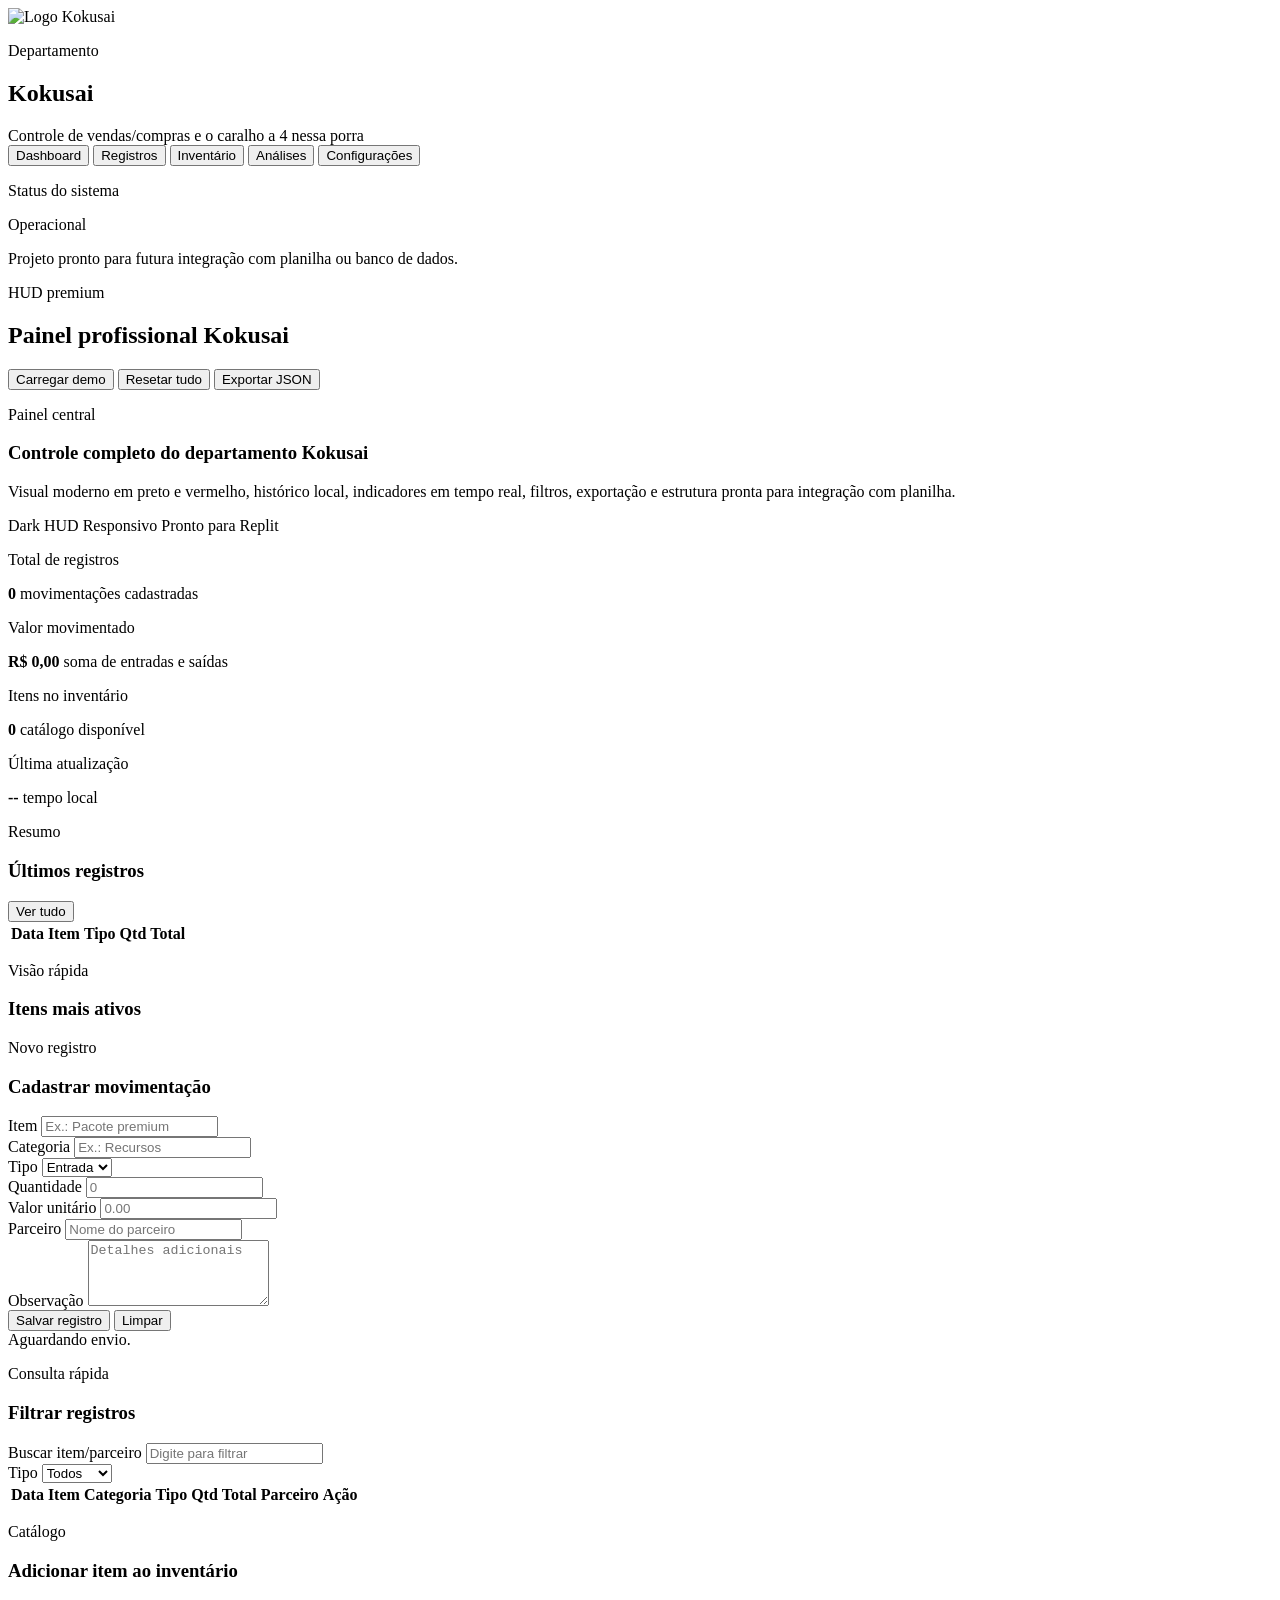
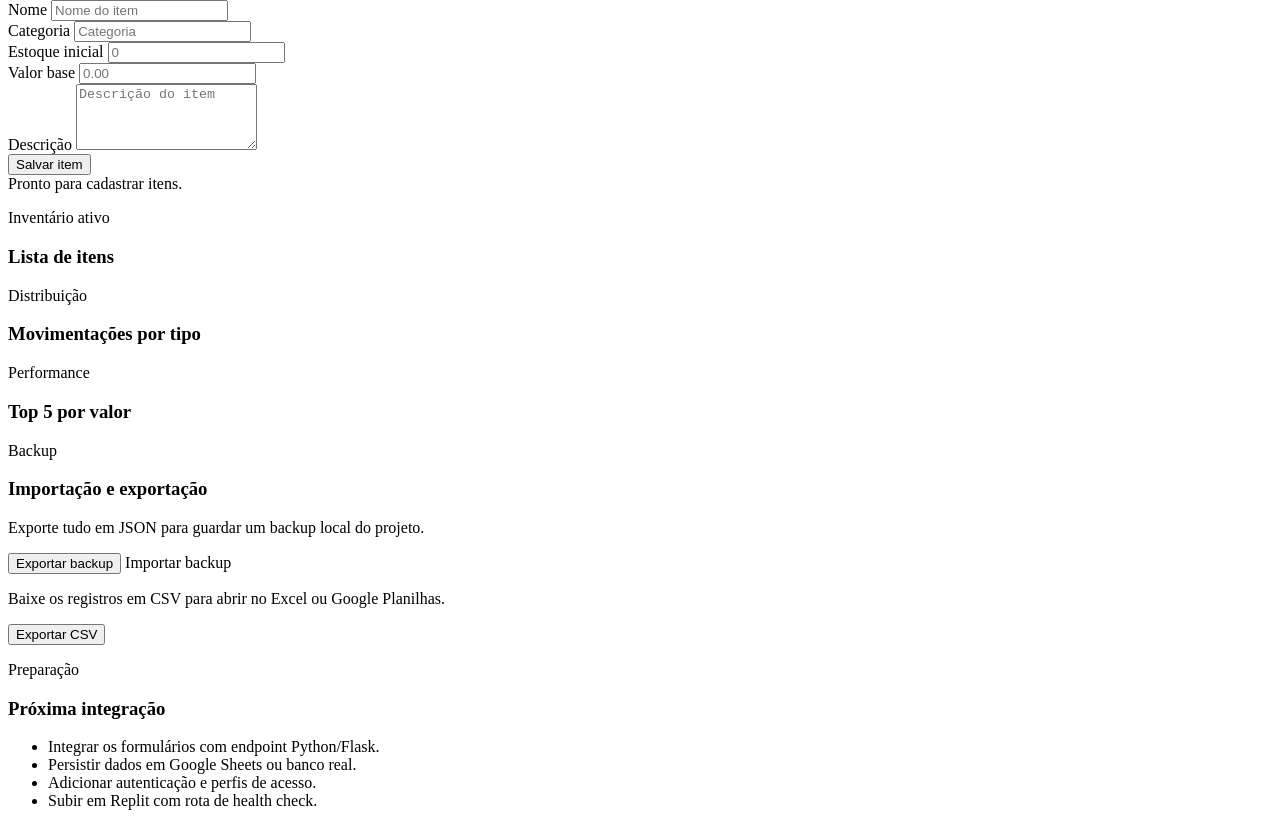
==== index.html @ 812f820f "Commit inicial" ====
<!DOCTYPE html>
<html lang="pt-BR">
<head>
  <meta charset="UTF-8" />
  <meta name="viewport" content="width=device-width, initial-scale=1.0" />
  <title>Kokusai Department | HUD Control Panel</title>
  <meta name="description" content="Painel profissional Kokusai para controle de registros, inventário, movimentações e indicadores." />
  <link rel="icon" type="image/webp" href="assets/images/kokusai-logo.webp" />
  <link rel="preconnect" href="https://fonts.googleapis.com">
  <link rel="preconnect" href="https://fonts.gstatic.com" crossorigin>
  <link href="https://fonts.googleapis.com/css2?family=Inter:wght@400;500;600;700;800&display=swap" rel="stylesheet">
  <link rel="stylesheet" href="assets/css/style.css" />
</head>
<body>
  <div class="app-shell">
    <aside class="sidebar">
      <div class="brand">
        <div class="brand-glow"></div>
        <img src="assets/images/kokusai-logo.webp" alt="Logo Kokusai" class="brand-logo" />
        <div>
          <p class="brand-kicker">Departamento</p>
          <h1>Kokusai</h1>
          <span>Controle de vendas/compras e o caralho a 4 nessa porra</span>
        </div>
      </div>

      <nav class="nav">
        <button class="nav-link active" data-target="dashboard">Dashboard</button>
        <button class="nav-link" data-target="transactions">Registros</button>
        <button class="nav-link" data-target="inventory">Inventário</button>
        <button class="nav-link" data-target="analytics">Análises</button>
        <button class="nav-link" data-target="settings">Configurações</button>
      </nav>

      <div class="sidebar-panel">
        <p class="sidebar-label">Status do sistema</p>
        <div class="status-line">
          <span class="status-dot"></span>
          <span>Operacional</span>
        </div>
        <p class="sidebar-help">Projeto pronto para futura integração com planilha ou banco de dados.</p>
      </div>
    </aside>

    <main class="main-content">
      <header class="topbar">
        <div>
          <p class="eyebrow">HUD premium</p>
          <h2>Painel profissional Kokusai</h2>
        </div>
        <div class="topbar-actions">
          <button class="ghost-btn" id="seedDemoBtn">Carregar demo</button>
          <button class="ghost-btn" id="resetAllBtn">Resetar tudo</button>
          <button class="primary-btn" id="exportBtn">Exportar JSON</button>
        </div>
      </header>

      <section class="view active" id="dashboard">
        <div class="hero-card">
          <div>
            <p class="hero-tag">Painel central</p>
            <h3>Controle completo do departamento Kokusai</h3>
            <p class="hero-copy">
              Visual moderno em preto e vermelho, histórico local, indicadores em tempo real,
              filtros, exportação e estrutura pronta para integração com planilha.
            </p>
          </div>
          <div class="hero-badges">
            <span>Dark HUD</span>
            <span>Responsivo</span>
            <span>Pronto para Replit</span>
          </div>
        </div>

        <div class="stats-grid">
          <article class="stat-card">
            <p>Total de registros</p>
            <strong id="statTransactions">0</strong>
            <span>movimentações cadastradas</span>
          </article>
          <article class="stat-card">
            <p>Valor movimentado</p>
            <strong id="statValue">R$ 0,00</strong>
            <span>soma de entradas e saídas</span>
          </article>
          <article class="stat-card">
            <p>Itens no inventário</p>
            <strong id="statInventory">0</strong>
            <span>catálogo disponível</span>
          </article>
          <article class="stat-card">
            <p>Última atualização</p>
            <strong id="statUpdated">--</strong>
            <span>tempo local</span>
          </article>
        </div>

        <div class="dashboard-grid">
          <section class="panel-card">
            <div class="panel-head">
              <div>
                <p class="panel-kicker">Resumo</p>
                <h3>Últimos registros</h3>
              </div>
              <button class="mini-btn" data-target="transactions">Ver tudo</button>
            </div>
            <div class="table-wrap">
              <table>
                <thead>
                  <tr>
                    <th>Data</th>
                    <th>Item</th>
                    <th>Tipo</th>
                    <th>Qtd</th>
                    <th>Total</th>
                  </tr>
                </thead>
                <tbody id="latestTransactions"></tbody>
              </table>
            </div>
          </section>

          <section class="panel-card">
            <div class="panel-head">
              <div>
                <p class="panel-kicker">Visão rápida</p>
                <h3>Itens mais ativos</h3>
              </div>
            </div>
            <div id="topItemsList" class="ranking-list"></div>
          </section>
        </div>
      </section>

      <section class="view" id="transactions">
        <div class="section-grid">
          <section class="panel-card">
            <div class="panel-head">
              <div>
                <p class="panel-kicker">Novo registro</p>
                <h3>Cadastrar movimentação</h3>
              </div>
            </div>

            <form id="transactionForm" class="form-grid">
              <div class="field">
                <label for="item">Item</label>
                <input id="item" name="item" type="text" placeholder="Ex.: Pacote premium" required />
              </div>
              <div class="field">
                <label for="category">Categoria</label>
                <input id="category" name="category" type="text" placeholder="Ex.: Recursos" required />
              </div>
              <div class="field">
                <label for="type">Tipo</label>
                <select id="type" name="type" required>
                  <option value="entrada">Entrada</option>
                  <option value="saida">Saída</option>
                  <option value="compra">Compra</option>
                  <option value="venda">Venda</option>
                </select>
              </div>
              <div class="field">
                <label for="quantity">Quantidade</label>
                <input id="quantity" name="quantity" type="number" min="1" placeholder="0" required />
              </div>
              <div class="field">
                <label for="unitPrice">Valor unitário</label>
                <input id="unitPrice" name="unitPrice" type="number" min="0" step="0.01" placeholder="0.00" required />
              </div>
              <div class="field">
                <label for="partner">Parceiro</label>
                <input id="partner" name="partner" type="text" placeholder="Nome do parceiro" required />
              </div>
              <div class="field field-full">
                <label for="notes">Observação</label>
                <textarea id="notes" name="notes" rows="4" placeholder="Detalhes adicionais"></textarea>
              </div>

              <div class="form-actions">
                <button type="submit" class="primary-btn">Salvar registro</button>
                <button type="button" class="ghost-btn" id="clearFormBtn">Limpar</button>
              </div>
            </form>
            <div class="feedback" id="formFeedback">Aguardando envio.</div>
          </section>

          <section class="panel-card">
            <div class="panel-head">
              <div>
                <p class="panel-kicker">Consulta rápida</p>
                <h3>Filtrar registros</h3>
              </div>
            </div>

            <div class="filter-grid">
              <div class="field">
                <label for="searchInput">Buscar item/parceiro</label>
                <input id="searchInput" type="text" placeholder="Digite para filtrar" />
              </div>
              <div class="field">
                <label for="filterType">Tipo</label>
                <select id="filterType">
                  <option value="all">Todos</option>
                  <option value="entrada">Entrada</option>
                  <option value="saida">Saída</option>
                  <option value="compra">Compra</option>
                  <option value="venda">Venda</option>
                </select>
              </div>
            </div>

            <div class="table-wrap mt-12">
              <table>
                <thead>
                  <tr>
                    <th>Data</th>
                    <th>Item</th>
                    <th>Categoria</th>
                    <th>Tipo</th>
                    <th>Qtd</th>
                    <th>Total</th>
                    <th>Parceiro</th>
                    <th>Ação</th>
                  </tr>
                </thead>
                <tbody id="transactionsTable"></tbody>
              </table>
            </div>
          </section>
        </div>
      </section>

      <section class="view" id="inventory">
        <div class="section-grid inventory-layout">
          <section class="panel-card">
            <div class="panel-head">
              <div>
                <p class="panel-kicker">Catálogo</p>
                <h3>Adicionar item ao inventário</h3>
              </div>
            </div>

            <form id="inventoryForm" class="form-grid">
              <div class="field">
                <label for="invName">Nome</label>
                <input id="invName" name="invName" type="text" placeholder="Nome do item" required />
              </div>
              <div class="field">
                <label for="invCategory">Categoria</label>
                <input id="invCategory" name="invCategory" type="text" placeholder="Categoria" required />
              </div>
              <div class="field">
                <label for="invStock">Estoque inicial</label>
                <input id="invStock" name="invStock" type="number" min="0" placeholder="0" required />
              </div>
              <div class="field">
                <label for="invPrice">Valor base</label>
                <input id="invPrice" name="invPrice" type="number" min="0" step="0.01" placeholder="0.00" required />
              </div>
              <div class="field field-full">
                <label for="invDesc">Descrição</label>
                <textarea id="invDesc" name="invDesc" rows="4" placeholder="Descrição do item"></textarea>
              </div>
              <div class="form-actions">
                <button type="submit" class="primary-btn">Salvar item</button>
              </div>
            </form>
            <div class="feedback" id="inventoryFeedback">Pronto para cadastrar itens.</div>
          </section>

          <section class="panel-card">
            <div class="panel-head">
              <div>
                <p class="panel-kicker">Inventário ativo</p>
                <h3>Lista de itens</h3>
              </div>
            </div>
            <div class="inventory-grid" id="inventoryGrid"></div>
          </section>
        </div>
      </section>

      <section class="view" id="analytics">
        <div class="section-grid analytics-layout">
          <section class="panel-card">
            <div class="panel-head">
              <div>
                <p class="panel-kicker">Distribuição</p>
                <h3>Movimentações por tipo</h3>
              </div>
            </div>
            <div id="typeBars" class="bar-chart"></div>
          </section>

          <section class="panel-card">
            <div class="panel-head">
              <div>
                <p class="panel-kicker">Performance</p>
                <h3>Top 5 por valor</h3>
              </div>
            </div>
            <div id="valueBars" class="bar-chart"></div>
          </section>
        </div>
      </section>

      <section class="view" id="settings">
        <div class="section-grid">
          <section class="panel-card">
            <div class="panel-head">
              <div>
                <p class="panel-kicker">Backup</p>
                <h3>Importação e exportação</h3>
              </div>
            </div>

            <div class="settings-box">
              <p>Exporte tudo em JSON para guardar um backup local do projeto.</p>
              <div class="settings-actions">
                <button class="primary-btn" id="settingsExportBtn">Exportar backup</button>
                <label class="upload-btn">
                  Importar backup
                  <input type="file" id="importInput" accept="application/json" hidden />
                </label>
              </div>
            </div>

            <div class="settings-box">
              <p>Baixe os registros em CSV para abrir no Excel ou Google Planilhas.</p>
              <div class="settings-actions">
                <button class="ghost-btn" id="csvBtn">Exportar CSV</button>
              </div>
            </div>
          </section>

          <section class="panel-card">
            <div class="panel-head">
              <div>
                <p class="panel-kicker">Preparação</p>
                <h3>Próxima integração</h3>
              </div>
            </div>
            <ul class="next-steps">
              <li>Integrar os formulários com endpoint Python/Flask.</li>
              <li>Persistir dados em Google Sheets ou banco real.</li>
              <li>Adicionar autenticação e perfis de acesso.</li>
              <li>Subir em Replit com rota de health check.</li>
            </ul>
          </section>
        </div>
      </section>
    </main>
  </div>

  <script src="assets/js/app.js"></script>
</body>
</html>
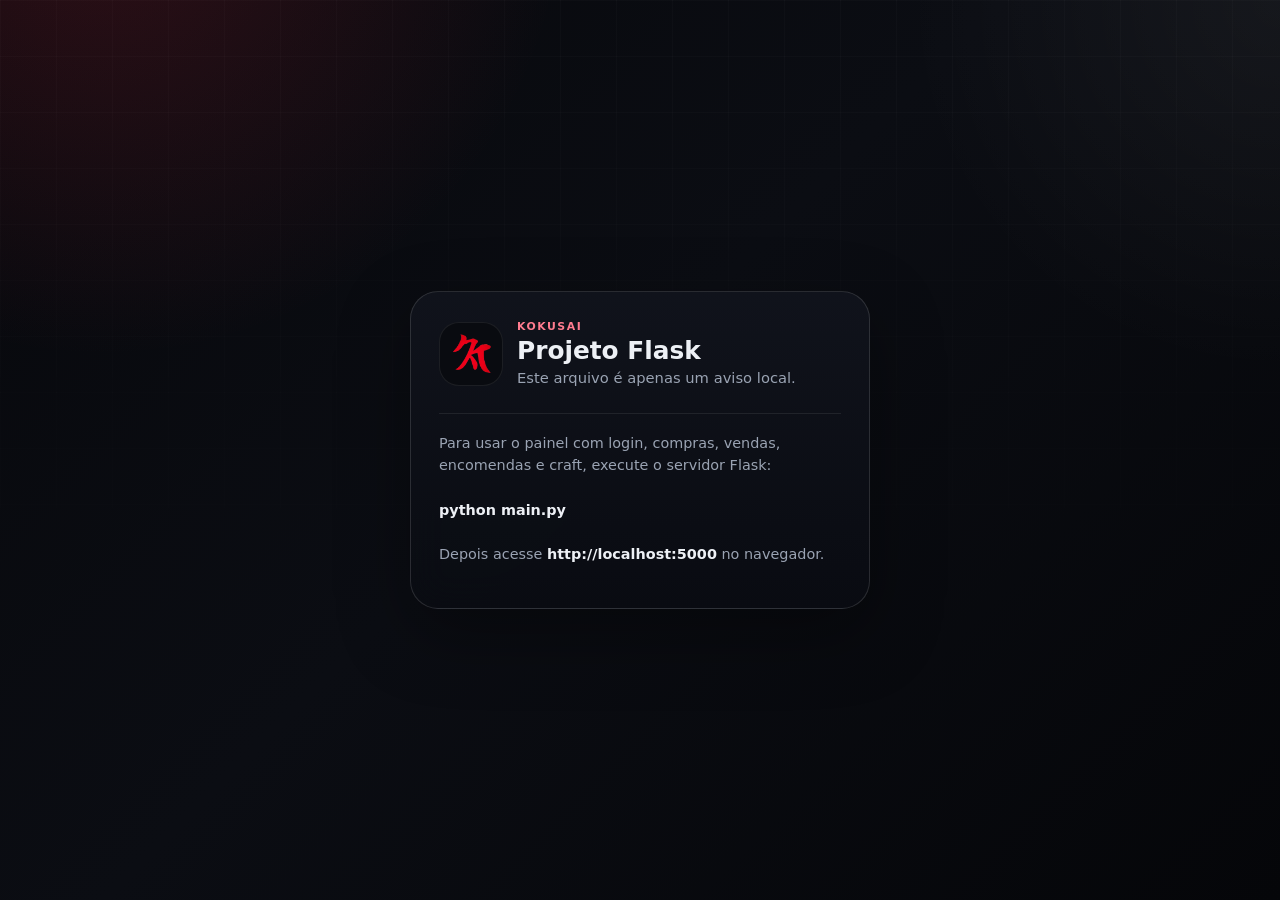
==== commit fe54900b: "Atualização do painel" ====
--- a/index.html
+++ b/index.html
@@ -3,356 +3,30 @@
 <head>
   <meta charset="UTF-8" />
   <meta name="viewport" content="width=device-width, initial-scale=1.0" />
-  <title>Kokusai Department | HUD Control Panel</title>
-  <meta name="description" content="Painel profissional Kokusai para controle de registros, inventário, movimentações e indicadores." />
-  <link rel="icon" type="image/webp" href="assets/images/kokusai-logo.webp" />
-  <link rel="preconnect" href="https://fonts.googleapis.com">
-  <link rel="preconnect" href="https://fonts.gstatic.com" crossorigin>
-  <link href="https://fonts.googleapis.com/css2?family=Inter:wght@400;500;600;700;800&display=swap" rel="stylesheet">
-  <link rel="stylesheet" href="assets/css/style.css" />
+  <title>Kokusai Ops</title>
+  <link rel="stylesheet" href="static/css/style.css" />
 </head>
 <body>
-  <div class="app-shell">
-    <aside class="sidebar">
-      <div class="brand">
-        <div class="brand-glow"></div>
-        <img src="assets/images/kokusai-logo.webp" alt="Logo Kokusai" class="brand-logo" />
-        <div>
-          <p class="brand-kicker">Departamento</p>
-          <h1>Kokusai</h1>
-          <span>Controle de vendas/compras e o caralho a 4 nessa porra</span>
-        </div>
-      </div>
-
-      <nav class="nav">
-        <button class="nav-link active" data-target="dashboard">Dashboard</button>
-        <button class="nav-link" data-target="transactions">Registros</button>
-        <button class="nav-link" data-target="inventory">Inventário</button>
-        <button class="nav-link" data-target="analytics">Análises</button>
-        <button class="nav-link" data-target="settings">Configurações</button>
-      </nav>
-
-      <div class="sidebar-panel">
-        <p class="sidebar-label">Status do sistema</p>
-        <div class="status-line">
-          <span class="status-dot"></span>
-          <span>Operacional</span>
-        </div>
-        <p class="sidebar-help">Projeto pronto para futura integração com planilha ou banco de dados.</p>
-      </div>
-    </aside>
-
-    <main class="main-content">
-      <header class="topbar">
-        <div>
-          <p class="eyebrow">HUD premium</p>
-          <h2>Painel profissional Kokusai</h2>
-        </div>
-        <div class="topbar-actions">
-          <button class="ghost-btn" id="seedDemoBtn">Carregar demo</button>
-          <button class="ghost-btn" id="resetAllBtn">Resetar tudo</button>
-          <button class="primary-btn" id="exportBtn">Exportar JSON</button>
-        </div>
-      </header>
-
-      <section class="view active" id="dashboard">
-        <div class="hero-card">
+  <main class="login-page">
+    <section class="login-shell">
+      <div class="login-card">
+        <div class="login-brand">
+          <img src="static/images/kokusai-logo.webp" alt="Logo Kokusai" class="login-logo" />
           <div>
-            <p class="hero-tag">Painel central</p>
-            <h3>Controle completo do departamento Kokusai</h3>
-            <p class="hero-copy">
-              Visual moderno em preto e vermelho, histórico local, indicadores em tempo real,
-              filtros, exportação e estrutura pronta para integração com planilha.
-            </p>
-          </div>
-          <div class="hero-badges">
-            <span>Dark HUD</span>
-            <span>Responsivo</span>
-            <span>Pronto para Replit</span>
+            <p class="brand-kicker">Kokusai</p>
+            <h1>Projeto Flask</h1>
+            <span>Este arquivo é apenas um aviso local.</span>
           </div>
         </div>
-
-        <div class="stats-grid">
-          <article class="stat-card">
-            <p>Total de registros</p>
-            <strong id="statTransactions">0</strong>
-            <span>movimentações cadastradas</span>
-          </article>
-          <article class="stat-card">
-            <p>Valor movimentado</p>
-            <strong id="statValue">R$ 0,00</strong>
-            <span>soma de entradas e saídas</span>
-          </article>
-          <article class="stat-card">
-            <p>Itens no inventário</p>
-            <strong id="statInventory">0</strong>
-            <span>catálogo disponível</span>
-          </article>
-          <article class="stat-card">
-            <p>Última atualização</p>
-            <strong id="statUpdated">--</strong>
-            <span>tempo local</span>
-          </article>
-        </div>
-
-        <div class="dashboard-grid">
-          <section class="panel-card">
-            <div class="panel-head">
-              <div>
-                <p class="panel-kicker">Resumo</p>
-                <h3>Últimos registros</h3>
-              </div>
-              <button class="mini-btn" data-target="transactions">Ver tudo</button>
-            </div>
-            <div class="table-wrap">
-              <table>
-                <thead>
-                  <tr>
-                    <th>Data</th>
-                    <th>Item</th>
-                    <th>Tipo</th>
-                    <th>Qtd</th>
-                    <th>Total</th>
-                  </tr>
-                </thead>
-                <tbody id="latestTransactions"></tbody>
-              </table>
-            </div>
-          </section>
-
-          <section class="panel-card">
-            <div class="panel-head">
-              <div>
-                <p class="panel-kicker">Visão rápida</p>
-                <h3>Itens mais ativos</h3>
-              </div>
-            </div>
-            <div id="topItemsList" class="ranking-list"></div>
-          </section>
-        </div>
-      </section>
-
-      <section class="view" id="transactions">
-        <div class="section-grid">
-          <section class="panel-card">
-            <div class="panel-head">
-              <div>
-                <p class="panel-kicker">Novo registro</p>
-                <h3>Cadastrar movimentação</h3>
-              </div>
-            </div>
-
-            <form id="transactionForm" class="form-grid">
-              <div class="field">
-                <label for="item">Item</label>
-                <input id="item" name="item" type="text" placeholder="Ex.: Pacote premium" required />
-              </div>
-              <div class="field">
-                <label for="category">Categoria</label>
-                <input id="category" name="category" type="text" placeholder="Ex.: Recursos" required />
-              </div>
-              <div class="field">
-                <label for="type">Tipo</label>
-                <select id="type" name="type" required>
-                  <option value="entrada">Entrada</option>
-                  <option value="saida">Saída</option>
-                  <option value="compra">Compra</option>
-                  <option value="venda">Venda</option>
-                </select>
-              </div>
-              <div class="field">
-                <label for="quantity">Quantidade</label>
-                <input id="quantity" name="quantity" type="number" min="1" placeholder="0" required />
-              </div>
-              <div class="field">
-                <label for="unitPrice">Valor unitário</label>
-                <input id="unitPrice" name="unitPrice" type="number" min="0" step="0.01" placeholder="0.00" required />
-              </div>
-              <div class="field">
-                <label for="partner">Parceiro</label>
-                <input id="partner" name="partner" type="text" placeholder="Nome do parceiro" required />
-              </div>
-              <div class="field field-full">
-                <label for="notes">Observação</label>
-                <textarea id="notes" name="notes" rows="4" placeholder="Detalhes adicionais"></textarea>
-              </div>
-
-              <div class="form-actions">
-                <button type="submit" class="primary-btn">Salvar registro</button>
-                <button type="button" class="ghost-btn" id="clearFormBtn">Limpar</button>
-              </div>
-            </form>
-            <div class="feedback" id="formFeedback">Aguardando envio.</div>
-          </section>
-
-          <section class="panel-card">
-            <div class="panel-head">
-              <div>
-                <p class="panel-kicker">Consulta rápida</p>
-                <h3>Filtrar registros</h3>
-              </div>
-            </div>
-
-            <div class="filter-grid">
-              <div class="field">
-                <label for="searchInput">Buscar item/parceiro</label>
-                <input id="searchInput" type="text" placeholder="Digite para filtrar" />
-              </div>
-              <div class="field">
-                <label for="filterType">Tipo</label>
-                <select id="filterType">
-                  <option value="all">Todos</option>
-                  <option value="entrada">Entrada</option>
-                  <option value="saida">Saída</option>
-                  <option value="compra">Compra</option>
-                  <option value="venda">Venda</option>
-                </select>
-              </div>
-            </div>
-
-            <div class="table-wrap mt-12">
-              <table>
-                <thead>
-                  <tr>
-                    <th>Data</th>
-                    <th>Item</th>
-                    <th>Categoria</th>
-                    <th>Tipo</th>
-                    <th>Qtd</th>
-                    <th>Total</th>
-                    <th>Parceiro</th>
-                    <th>Ação</th>
-                  </tr>
-                </thead>
-                <tbody id="transactionsTable"></tbody>
-              </table>
-            </div>
-          </section>
-        </div>
-      </section>
-
-      <section class="view" id="inventory">
-        <div class="section-grid inventory-layout">
-          <section class="panel-card">
-            <div class="panel-head">
-              <div>
-                <p class="panel-kicker">Catálogo</p>
-                <h3>Adicionar item ao inventário</h3>
-              </div>
-            </div>
-
-            <form id="inventoryForm" class="form-grid">
-              <div class="field">
-                <label for="invName">Nome</label>
-                <input id="invName" name="invName" type="text" placeholder="Nome do item" required />
-              </div>
-              <div class="field">
-                <label for="invCategory">Categoria</label>
-                <input id="invCategory" name="invCategory" type="text" placeholder="Categoria" required />
-              </div>
-              <div class="field">
-                <label for="invStock">Estoque inicial</label>
-                <input id="invStock" name="invStock" type="number" min="0" placeholder="0" required />
-              </div>
-              <div class="field">
-                <label for="invPrice">Valor base</label>
-                <input id="invPrice" name="invPrice" type="number" min="0" step="0.01" placeholder="0.00" required />
-              </div>
-              <div class="field field-full">
-                <label for="invDesc">Descrição</label>
-                <textarea id="invDesc" name="invDesc" rows="4" placeholder="Descrição do item"></textarea>
-              </div>
-              <div class="form-actions">
-                <button type="submit" class="primary-btn">Salvar item</button>
-              </div>
-            </form>
-            <div class="feedback" id="inventoryFeedback">Pronto para cadastrar itens.</div>
-          </section>
-
-          <section class="panel-card">
-            <div class="panel-head">
-              <div>
-                <p class="panel-kicker">Inventário ativo</p>
-                <h3>Lista de itens</h3>
-              </div>
-            </div>
-            <div class="inventory-grid" id="inventoryGrid"></div>
-          </section>
-        </div>
-      </section>
-
-      <section class="view" id="analytics">
-        <div class="section-grid analytics-layout">
-          <section class="panel-card">
-            <div class="panel-head">
-              <div>
-                <p class="panel-kicker">Distribuição</p>
-                <h3>Movimentações por tipo</h3>
-              </div>
-            </div>
-            <div id="typeBars" class="bar-chart"></div>
-          </section>
-
-          <section class="panel-card">
-            <div class="panel-head">
-              <div>
-                <p class="panel-kicker">Performance</p>
-                <h3>Top 5 por valor</h3>
-              </div>
-            </div>
-            <div id="valueBars" class="bar-chart"></div>
-          </section>
-        </div>
-      </section>
-
-      <section class="view" id="settings">
-        <div class="section-grid">
-          <section class="panel-card">
-            <div class="panel-head">
-              <div>
-                <p class="panel-kicker">Backup</p>
-                <h3>Importação e exportação</h3>
-              </div>
-            </div>
-
-            <div class="settings-box">
-              <p>Exporte tudo em JSON para guardar um backup local do projeto.</p>
-              <div class="settings-actions">
-                <button class="primary-btn" id="settingsExportBtn">Exportar backup</button>
-                <label class="upload-btn">
-                  Importar backup
-                  <input type="file" id="importInput" accept="application/json" hidden />
-                </label>
-              </div>
-            </div>
-
-            <div class="settings-box">
-              <p>Baixe os registros em CSV para abrir no Excel ou Google Planilhas.</p>
-              <div class="settings-actions">
-                <button class="ghost-btn" id="csvBtn">Exportar CSV</button>
-              </div>
-            </div>
-          </section>
-
-          <section class="panel-card">
-            <div class="panel-head">
-              <div>
-                <p class="panel-kicker">Preparação</p>
-                <h3>Próxima integração</h3>
-              </div>
-            </div>
-            <ul class="next-steps">
-              <li>Integrar os formulários com endpoint Python/Flask.</li>
-              <li>Persistir dados em Google Sheets ou banco real.</li>
-              <li>Adicionar autenticação e perfis de acesso.</li>
-              <li>Subir em Replit com rota de health check.</li>
-            </ul>
-          </section>
-        </div>
-      </section>
-    </main>
-  </div>
-
-  <script src="assets/js/app.js"></script>
+        <p class="login-hint">
+          Para usar o painel com login, compras, vendas, encomendas e craft, execute o servidor Flask:
+          <br><br>
+          <span>python main.py</span>
+          <br><br>
+          Depois acesse <span>http://localhost:5000</span> no navegador.
+        </p>
+      </div>
+    </section>
+  </main>
 </body>
 </html>
--- a/static/css/style.css
+++ b/static/css/style.css
@@ -0,0 +1,676 @@
+:root{
+  color-scheme:dark;
+  --bg:#08090d;
+  --bg-soft:#0d0f15;
+  --surface:#11141c;
+  --surface-strong:#171b24;
+  --surface-muted:#0d1017;
+  --line:rgba(255,255,255,.08);
+  --line-strong:rgba(255,255,255,.13);
+  --text:#edf0f5;
+  --muted:#9aa3b3;
+  --muted-strong:#c3cad5;
+  --accent:#e53148;
+  --accent-soft:rgba(229,49,72,.12);
+  --accent-line:rgba(229,49,72,.34);
+  --success:#31d083;
+  --warning:#f0b84b;
+  --danger:#ff6b6b;
+  --shadow:0 24px 70px rgba(0,0,0,.34);
+  --radius:22px;
+}
+*{box-sizing:border-box}
+html,body{min-height:100%}
+body{
+  margin:0;
+  background:
+    radial-gradient(circle at 8% -12%, rgba(229,49,72,.18), transparent 30%),
+    radial-gradient(circle at 100% 0%, rgba(255,255,255,.05), transparent 24%),
+    linear-gradient(135deg,#07080c 0%,#0b0d13 46%,#050609 100%);
+  color:var(--text);
+  font-family:'Inter',system-ui,-apple-system,BlinkMacSystemFont,'Segoe UI',sans-serif;
+  font-size:15px;
+}
+body::before{
+  content:"";
+  position:fixed;
+  inset:0;
+  pointer-events:none;
+  background-image:linear-gradient(rgba(255,255,255,.025) 1px, transparent 1px),linear-gradient(90deg, rgba(255,255,255,.025) 1px, transparent 1px);
+  background-size:56px 56px;
+  mask-image:linear-gradient(to bottom, rgba(0,0,0,.9), transparent 78%);
+}
+button,input,textarea,select{font:inherit}
+button{cursor:pointer}
+img{max-width:100%;display:block}
+.app-shell{
+  position:relative;
+  display:grid;
+  grid-template-columns:292px minmax(0,1fr);
+  min-height:100vh;
+}
+.sidebar{
+  position:sticky;
+  top:0;
+  height:100vh;
+  display:flex;
+  flex-direction:column;
+  gap:22px;
+  padding:24px 18px;
+  border-right:1px solid var(--line);
+  background:rgba(10,12,18,.78);
+  backdrop-filter:blur(18px);
+}
+.brand{
+  display:flex;
+  gap:14px;
+  align-items:center;
+  padding:14px;
+  border:1px solid var(--line);
+  background:linear-gradient(180deg,rgba(255,255,255,.055),rgba(255,255,255,.025));
+  border-radius:20px;
+  box-shadow:var(--shadow);
+}
+.brand-logo{
+  width:58px;
+  height:58px;
+  object-fit:contain;
+  border-radius:18px;
+  padding:7px;
+  background:#090b10;
+  border:1px solid var(--line);
+}
+.brand-kicker,.eyebrow,.panel-kicker,.sidebar-label,.hero-tag{
+  margin:0;
+  letter-spacing:.14em;
+  text-transform:uppercase;
+  font-size:.68rem;
+  font-weight:800;
+  color:#ff7c8f;
+}
+.brand h1{
+  margin:3px 0 2px;
+  font-size:1.12rem;
+  line-height:1.1;
+}
+.brand span,.sidebar-help,.topbar-subtitle,.hero-copy,.section-intro p,.stat-card span,.stat-card p{color:var(--muted)}
+.brand span{font-size:.82rem}
+.nav{display:grid;gap:8px}
+.nav-link{
+  width:100%;
+  display:flex;
+  align-items:center;
+  justify-content:space-between;
+  padding:13px 14px;
+  border-radius:14px;
+  border:1px solid transparent;
+  background:transparent;
+  color:var(--muted-strong);
+  text-align:left;
+  transition:background .18s ease,border-color .18s ease,color .18s ease,transform .18s ease;
+}
+.nav-link::after{
+  content:"";
+  width:7px;
+  height:7px;
+  border-radius:999px;
+  background:transparent;
+  transition:background .18s ease,box-shadow .18s ease;
+}
+.nav-link:hover{background:rgba(255,255,255,.045);color:var(--text)}
+.nav-link.active{
+  color:var(--text);
+  background:linear-gradient(135deg,rgba(229,49,72,.18),rgba(255,255,255,.035));
+  border-color:var(--accent-line);
+}
+.nav-link.active::after{background:var(--accent);box-shadow:0 0 18px rgba(229,49,72,.65)}
+.sidebar-panel{
+  margin-top:auto;
+  padding:16px;
+  border-radius:18px;
+  border:1px solid var(--line);
+  background:linear-gradient(180deg,rgba(255,255,255,.045),rgba(255,255,255,.018));
+}
+.status-line{display:flex;gap:10px;align-items:center;margin:9px 0 10px;font-weight:700}
+.status-dot{width:10px;height:10px;border-radius:999px;background:var(--success);box-shadow:0 0 18px rgba(49,208,131,.65)}
+.sidebar-help{margin:0;line-height:1.55;font-size:.88rem}
+.main-content{
+  width:min(1480px,100%);
+  padding:30px;
+  display:flex;
+  flex-direction:column;
+  gap:22px;
+}
+.topbar{
+  display:flex;
+  justify-content:space-between;
+  align-items:flex-start;
+  gap:20px;
+  padding:4px 2px 8px;
+}
+.topbar h2{margin:6px 0 7px;font-size:2rem;letter-spacing:-.04em;line-height:1.1}
+.topbar-subtitle{display:block;line-height:1.55;max-width:720px}
+.topbar-actions{display:flex;align-items:center;gap:12px;flex-wrap:wrap;justify-content:flex-end}
+.sync-label{color:var(--muted);font-size:.84rem;white-space:nowrap}
+.primary-btn,.ghost-btn,.secondary-btn{
+  min-height:44px;
+  border-radius:13px;
+  padding:0 16px;
+  border:1px solid transparent;
+  font-weight:800;
+  transition:transform .18s ease,filter .18s ease,border-color .18s ease,background .18s ease;
+}
+.primary-btn{background:linear-gradient(135deg,#f0445b 0%,#b9132a 100%);color:white;box-shadow:0 16px 34px rgba(229,49,72,.24)}
+.primary-btn:hover,.ghost-btn:hover,.secondary-btn:hover{transform:translateY(-1px)}
+.primary-btn:hover{filter:brightness(1.05)}
+.ghost-btn{background:rgba(255,255,255,.045);color:var(--text);border-color:var(--line)}
+.ghost-btn:hover{border-color:var(--line-strong);background:rgba(255,255,255,.07)}
+.secondary-btn{width:100%;background:rgba(49,208,131,.10);color:#c8ffe0;border-color:rgba(49,208,131,.22)}
+.secondary-btn:hover{border-color:rgba(49,208,131,.36);background:rgba(49,208,131,.16)}
+.secondary-btn:disabled{opacity:.58;cursor:not-allowed}
+.view{display:none;gap:22px;flex-direction:column}
+.view.active{display:flex}
+.hero-card,.panel-card,.stat-card,.section-intro{
+  border:1px solid var(--line);
+  background:linear-gradient(180deg,rgba(255,255,255,.055),rgba(255,255,255,.022));
+  border-radius:var(--radius);
+  box-shadow:var(--shadow);
+}
+.hero-card{
+  position:relative;
+  overflow:hidden;
+  display:grid;
+  grid-template-columns:minmax(0,1fr) 330px;
+  gap:22px;
+  padding:28px;
+}
+.hero-card::after{
+  content:"";
+  position:absolute;
+  inset:auto -80px -130px auto;
+  width:310px;
+  height:310px;
+  border-radius:999px;
+  background:radial-gradient(circle,rgba(229,49,72,.18),transparent 66%);
+}
+.hero-content,.hero-summary{position:relative;z-index:1}
+.hero-card h3{margin:10px 0 12px;font-size:2rem;letter-spacing:-.045em;line-height:1.08;max-width:760px}
+.hero-copy{margin:0;line-height:1.7;max-width:760px}
+.hero-summary{
+  display:grid;
+  gap:12px;
+  align-self:stretch;
+}
+.hero-summary div{
+  display:flex;
+  justify-content:space-between;
+  align-items:center;
+  gap:16px;
+  padding:15px 16px;
+  border-radius:16px;
+  border:1px solid var(--line);
+  background:rgba(0,0,0,.18);
+}
+.hero-summary strong{font-size:1.05rem}
+.hero-summary span{color:var(--muted);font-size:.88rem;text-align:right}
+.stats-grid{display:grid;grid-template-columns:repeat(3,minmax(0,1fr));gap:16px}
+.stat-card{padding:20px;min-height:134px}
+.stat-card p{margin:0;font-weight:700}
+.stat-card strong{display:block;margin:12px 0 7px;font-size:2rem;letter-spacing:-.05em;line-height:1;color:var(--text)}
+.stat-card span{font-size:.9rem}
+.accent-card{background:linear-gradient(180deg,rgba(229,49,72,.105),rgba(255,255,255,.022));border-color:rgba(229,49,72,.2)}
+.section-intro{
+  display:flex;
+  justify-content:space-between;
+  align-items:flex-end;
+  gap:18px;
+  padding:20px 22px;
+  box-shadow:none;
+}
+.section-intro h3{margin:6px 0 0;font-size:1.45rem;letter-spacing:-.03em}
+.section-intro p{margin:0;max-width:520px;line-height:1.6;text-align:right}
+.section-grid{display:grid;grid-template-columns:minmax(370px,.78fr) minmax(0,1.22fr);gap:18px;align-items:start}
+.panel-card{padding:22px}
+.table-card{min-width:0}
+.panel-head{display:flex;justify-content:space-between;align-items:center;gap:14px;margin-bottom:18px}
+.panel-head h3{margin:5px 0 0;font-size:1.18rem;letter-spacing:-.02em}
+.form-grid{display:grid;grid-template-columns:repeat(2,minmax(0,1fr));gap:15px}
+.field{display:flex;flex-direction:column;gap:8px}
+.field-full{grid-column:1/-1}
+label{font-weight:700;color:var(--muted-strong);font-size:.9rem}
+input,textarea,select{
+  width:100%;
+  min-height:46px;
+  padding:12px 13px;
+  border-radius:13px;
+  border:1px solid var(--line);
+  background:rgba(8,10,15,.82);
+  color:var(--text);
+  outline:none;
+  transition:border-color .18s ease,box-shadow .18s ease,background .18s ease;
+}
+textarea{min-height:104px;resize:vertical;line-height:1.5}
+input::placeholder,textarea::placeholder{color:#697181}
+input:focus,textarea:focus,select:focus{
+  border-color:rgba(229,49,72,.58);
+  box-shadow:0 0 0 4px rgba(229,49,72,.12);
+  background:#0b0e15;
+}
+.form-actions{display:flex;gap:12px;flex-wrap:wrap;grid-column:1/-1}
+.feedback{
+  margin-top:16px;
+  padding:13px 14px;
+  border-radius:14px;
+  border:1px solid var(--line);
+  background:rgba(255,255,255,.028);
+  color:var(--muted);
+  line-height:1.5;
+}
+.feedback.success{border-color:rgba(49,208,131,.22);background:rgba(49,208,131,.09);color:#c8ffe1}
+.feedback.error{border-color:rgba(255,107,107,.24);background:rgba(255,107,107,.09);color:#ffd0d0}
+.calc-box{
+  grid-column:1/-1;
+  display:flex;
+  justify-content:space-between;
+  align-items:center;
+  gap:16px;
+  padding:16px;
+  border-radius:16px;
+  border:1px solid rgba(229,49,72,.24);
+  background:linear-gradient(135deg,rgba(229,49,72,.12),rgba(255,255,255,.026));
+}
+.calc-box span{color:var(--muted-strong);font-weight:700}
+.calc-box strong{font-size:1.2rem}
+.table-wrap{overflow:auto;border-radius:16px;border:1px solid var(--line);background:rgba(6,8,12,.52)}
+table{width:100%;border-collapse:separate;border-spacing:0;min-width:760px}
+th,td{padding:14px 13px;text-align:left;border-bottom:1px solid rgba(255,255,255,.065);vertical-align:middle}
+th{
+  position:sticky;
+  top:0;
+  z-index:1;
+  background:#10131b;
+  color:#cbd2dc;
+  font-size:.74rem;
+  text-transform:uppercase;
+  letter-spacing:.12em;
+  font-weight:800;
+}
+td{color:#dfe4ed;font-size:.92rem}
+tbody tr:hover td{background:rgba(255,255,255,.025)}
+tbody tr:last-child td{border-bottom:0}
+.status-badge{
+  display:inline-flex;
+  align-items:center;
+  min-height:28px;
+  padding:0 10px;
+  border-radius:999px;
+  font-size:.78rem;
+  font-weight:800;
+  border:1px solid var(--line);
+  background:rgba(255,255,255,.05);
+  color:var(--muted-strong);
+}
+.status-badge.success{color:#c9ffe4;border-color:rgba(49,208,131,.26);background:rgba(49,208,131,.10)}
+.status-badge.pending{color:#ffe6b5;border-color:rgba(240,184,75,.26);background:rgba(240,184,75,.10)}
+@media (max-width:1180px){
+  .app-shell{grid-template-columns:1fr}
+  .sidebar{position:relative;height:auto;border-right:0;border-bottom:1px solid var(--line)}
+  .nav{grid-template-columns:repeat(4,minmax(0,1fr))}
+  .sidebar-panel{margin-top:0}
+  .hero-card,.section-grid{grid-template-columns:1fr}
+  .section-intro{align-items:flex-start;flex-direction:column}
+  .section-intro p{text-align:left}
+}
+@media (max-width:760px){
+  body{font-size:14px}
+  .main-content{padding:18px}
+  .sidebar{padding:18px}
+  .nav{grid-template-columns:1fr 1fr}
+  .topbar{flex-direction:column;align-items:stretch}
+  .topbar-actions{justify-content:space-between}
+  .topbar h2{font-size:1.6rem}
+  .hero-card h3{font-size:1.55rem}
+  .stats-grid{grid-template-columns:1fr}
+  .form-grid{grid-template-columns:1fr}
+  .panel-card,.hero-card,.stat-card,.section-intro{padding:18px}
+  .sync-label{width:100%;white-space:normal}
+}
+
+.user-panel{
+  padding:16px;
+  border-radius:18px;
+  border:1px solid var(--line);
+  background:linear-gradient(180deg,rgba(255,255,255,.045),rgba(255,255,255,.018));
+}
+.user-panel strong{display:block;margin:8px 0 2px;font-size:1rem}
+.user-panel span{display:block;color:var(--muted);font-size:.88rem;margin-bottom:12px}
+.logout-btn{
+  width:100%;
+  border:1px solid rgba(255,255,255,.12);
+  background:rgba(255,255,255,.045);
+  color:var(--muted-strong);
+  border-radius:12px;
+  padding:10px 12px;
+  font-weight:800;
+  transition:background .18s ease,border-color .18s ease,color .18s ease;
+}
+.logout-btn:hover{background:rgba(229,49,72,.13);border-color:rgba(229,49,72,.28);color:#fff}
+.role-badge{
+  display:inline-flex;
+  align-items:center;
+  justify-content:center;
+  min-height:34px;
+  padding:0 12px;
+  border-radius:999px;
+  font-size:.78rem;
+  font-weight:900;
+  letter-spacing:.04em;
+  text-transform:uppercase;
+  border:1px solid var(--line);
+  color:var(--muted-strong);
+  background:rgba(255,255,255,.04);
+}
+.role-badge.admin{color:#ffd8de;border-color:rgba(229,49,72,.32);background:rgba(229,49,72,.13)}
+.role-badge.viewer{color:#d9e6ff;border-color:rgba(120,160,255,.24);background:rgba(120,160,255,.10)}
+.access-note{
+  margin-top:16px;
+  display:inline-flex;
+  max-width:620px;
+  padding:12px 14px;
+  border-radius:14px;
+  line-height:1.45;
+  font-weight:700;
+  color:var(--muted-strong);
+  border:1px solid var(--line);
+  background:rgba(255,255,255,.035);
+}
+.access-note.admin{border-color:rgba(49,208,131,.24);background:rgba(49,208,131,.08);color:#d8ffe9}
+.access-note.viewer{border-color:rgba(240,184,75,.26);background:rgba(240,184,75,.08);color:#ffecbd}
+.readonly-card{
+  min-height:260px;
+  display:flex;
+  flex-direction:column;
+  justify-content:center;
+  align-items:flex-start;
+  gap:10px;
+  padding:24px;
+  border-radius:18px;
+  border:1px solid rgba(240,184,75,.24);
+  background:linear-gradient(135deg,rgba(240,184,75,.10),rgba(255,255,255,.028));
+}
+.readonly-icon{
+  width:42px;
+  height:42px;
+  display:inline-flex;
+  align-items:center;
+  justify-content:center;
+  border-radius:14px;
+  background:rgba(255,255,255,.06);
+  border:1px solid var(--line);
+}
+.readonly-card h4{margin:0;font-size:1.12rem}
+.readonly-card p{margin:0;color:var(--muted-strong);line-height:1.55;max-width:440px}
+.login-page{
+  min-height:100vh;
+  display:grid;
+  place-items:center;
+  padding:24px;
+}
+.login-shell{
+  position:relative;
+  width:min(460px,100%);
+  z-index:1;
+}
+.login-card{
+  padding:28px;
+  border-radius:28px;
+  border:1px solid var(--line-strong);
+  background:linear-gradient(180deg,rgba(17,20,28,.94),rgba(10,12,18,.92));
+  box-shadow:var(--shadow);
+  backdrop-filter:blur(18px);
+}
+.login-brand{
+  display:flex;
+  align-items:center;
+  gap:14px;
+  margin-bottom:24px;
+}
+.login-logo{
+  width:64px;
+  height:64px;
+  object-fit:contain;
+  border-radius:20px;
+  padding:8px;
+  background:#090b10;
+  border:1px solid var(--line);
+}
+.login-brand h1{margin:4px 0 4px;font-size:1.55rem;line-height:1.1}
+.login-brand span{color:var(--muted);font-size:.92rem;line-height:1.4}
+.login-form{display:grid;gap:16px}
+.login-submit{width:100%;justify-content:center;margin-top:4px}
+.login-error{
+  margin-bottom:16px;
+  padding:13px 14px;
+  border-radius:14px;
+  border:1px solid rgba(255,107,107,.26);
+  background:rgba(255,107,107,.10);
+  color:#ffd4d4;
+  font-weight:700;
+}
+.login-hint{
+  margin-top:18px;
+  padding-top:18px;
+  border-top:1px solid var(--line);
+  color:var(--muted);
+  line-height:1.55;
+  font-size:.9rem;
+}
+.login-hint span{color:var(--text);font-weight:800}
+@media (max-width:1180px){
+  .sidebar-panel{margin-top:0}
+}
+@media (max-width:760px){
+  .role-badge{order:-1}
+  .login-card{padding:22px;border-radius:22px}
+  .login-brand{align-items:flex-start}
+}
+
+.craft-layout{
+  grid-template-columns:minmax(390px,.72fr) minmax(0,1.28fr);
+}
+.craft-form .calc-box{margin-top:2px}
+.craft-total-box strong{font-size:1.45rem}
+.craft-table-wrap{min-height:220px}
+table.craft-result-table{min-width:650px}
+.mini-input{
+  width:112px;
+  min-height:38px;
+  padding:8px 10px;
+  border-radius:11px;
+  text-align:right;
+}
+.missing-value{
+  display:inline-flex;
+  align-items:center;
+  justify-content:center;
+  min-width:54px;
+  min-height:30px;
+  padding:0 10px;
+  border-radius:999px;
+  font-weight:900;
+  border:1px solid var(--line);
+}
+.missing-value.pending{color:#ffe6b5;border-color:rgba(240,184,75,.26);background:rgba(240,184,75,.10)}
+.missing-value.success{color:#c9ffe4;border-color:rgba(49,208,131,.26);background:rgba(49,208,131,.10)}
+.craft-recipes-card{padding:22px}
+.recipe-grid{
+  display:grid;
+  grid-template-columns:repeat(3,minmax(0,1fr));
+  gap:14px;
+}
+.recipe-card{
+  overflow:hidden;
+  border:1px solid var(--line);
+  border-radius:18px;
+  background:rgba(6,8,12,.42);
+}
+.recipe-head{
+  padding:15px 16px;
+  border-bottom:1px solid var(--line);
+  background:linear-gradient(135deg,rgba(229,49,72,.13),rgba(255,255,255,.025));
+}
+.recipe-head h4{
+  margin:0 0 6px;
+  font-size:1rem;
+  letter-spacing:-.02em;
+  text-transform:uppercase;
+}
+.recipe-head span{display:block;color:var(--muted);font-size:.84rem;line-height:1.45}
+.recipe-list{display:grid}
+.recipe-list div{
+  display:flex;
+  justify-content:space-between;
+  align-items:center;
+  gap:12px;
+  padding:11px 14px;
+  border-bottom:1px solid rgba(255,255,255,.055);
+}
+.recipe-list div:last-child{border-bottom:0}
+.recipe-list span{color:var(--muted-strong);font-size:.86rem;font-weight:700}
+.recipe-list strong{color:var(--text);font-size:.95rem}
+@media (max-width:1180px){
+  .nav{grid-template-columns:repeat(5,minmax(0,1fr))}
+  .craft-layout{grid-template-columns:1fr}
+  .recipe-grid{grid-template-columns:repeat(2,minmax(0,1fr))}
+}
+@media (max-width:760px){
+  .nav{grid-template-columns:1fr 1fr}
+  .recipe-grid{grid-template-columns:1fr}
+  .mini-input{width:96px}
+}
+
+.meta-card{background:linear-gradient(180deg,rgba(49,208,131,.105),rgba(255,255,255,.022));border-color:rgba(49,208,131,.2)}
+.metas-layout{grid-template-columns:minmax(330px,.52fr) minmax(0,1.48fr)}
+.metas-control-card{position:sticky;top:30px}
+.meta-kpi-grid{
+  display:grid;
+  grid-template-columns:repeat(3,minmax(0,1fr));
+  gap:10px;
+  margin-bottom:18px;
+}
+.meta-week-box{
+  margin-bottom:12px;
+  padding:14px;
+  border-radius:16px;
+  border:1px solid rgba(255,255,255,.09);
+  background:linear-gradient(180deg,rgba(255,255,255,.06),rgba(255,255,255,.025));
+}
+.meta-week-box span,
+.meta-week-box small{
+  display:block;
+  color:var(--muted);
+  font-size:.76rem;
+  font-weight:900;
+  letter-spacing:.1em;
+  text-transform:uppercase;
+}
+.meta-week-box strong{
+  display:block;
+  margin:6px 0;
+  font-size:1rem;
+  color:var(--text);
+}
+.compact-actions{margin:10px 0 0}
+.meta-kpi-grid div{
+  padding:14px;
+  border-radius:15px;
+  border:1px solid var(--line);
+  background:rgba(6,8,12,.42);
+}
+.meta-kpi-grid span{
+  display:block;
+  margin-bottom:7px;
+  color:var(--muted);
+  font-size:.74rem;
+  font-weight:900;
+  letter-spacing:.12em;
+  text-transform:uppercase;
+}
+.meta-kpi-grid strong{font-size:1.65rem;line-height:1;letter-spacing:-.05em}
+.compact-form{grid-template-columns:1fr;margin-top:10px}
+.compact-readonly{min-height:180px}
+.metas-table-wrap{background:#0b0d12}
+.spreadsheet-table{
+  min-width:780px;
+  border-collapse:collapse;
+  border-spacing:0;
+  font-size:.92rem;
+}
+.spreadsheet-table th,
+.spreadsheet-table td{
+  border:1px solid rgba(255,255,255,.08);
+  border-bottom:1px solid rgba(255,255,255,.08);
+}
+.spreadsheet-table th{
+  background:linear-gradient(180deg,#161a24,#10131b);
+  color:#d9dfe8;
+}
+.sheet-index-col{width:62px;text-align:center}
+.sheet-index{
+  width:62px;
+  text-align:center;
+  color:var(--muted);
+  font-weight:900;
+  background:rgba(255,255,255,.025);
+}
+.meta-name-cell{min-width:210px}
+.meta-name-cell strong{display:block}
+.meta-name-cell small{display:block;margin-top:4px;color:#f2c94c;font-size:.72rem;font-weight:900;text-transform:uppercase;letter-spacing:.08em}
+.meta-unconfirmed{background:rgba(242,201,76,.035)}
+.payment-toggle-group{display:inline-flex;gap:6px;align-items:center}
+.payment-choice{
+  min-height:36px;
+  padding:0 12px;
+  border-radius:999px;
+  border:1px solid rgba(255,255,255,.10);
+  background:rgba(255,255,255,.045);
+  color:var(--muted);
+  font-weight:950;
+  cursor:pointer;
+}
+.payment-choice.active.success{
+  color:#c8ffe0;
+  border-color:rgba(49,208,131,.34);
+  background:rgba(49,208,131,.16);
+}
+.payment-choice.active.pending{
+  color:#ffd8d8;
+  border-color:rgba(255,107,107,.30);
+  background:rgba(255,107,107,.13);
+}
+.payment-choice:hover{border-color:rgba(255,255,255,.24);color:var(--text)}
+.payment-choice:disabled{opacity:.58;cursor:not-allowed}
+.small-btn{
+  min-height:34px;
+  padding:0 12px;
+  border-radius:10px;
+  font-size:.78rem;
+}
+.danger-btn{
+  border:1px solid rgba(255,107,107,.24);
+  background:rgba(255,107,107,.10);
+  color:#ffd4d4;
+  font-weight:900;
+}
+.danger-btn:hover{background:rgba(255,107,107,.18);border-color:rgba(255,107,107,.36)}
+.danger-btn:disabled,.payment-choice:disabled{opacity:.58;cursor:not-allowed}
+@media (max-width:1180px){
+  .nav{grid-template-columns:repeat(6,minmax(0,1fr))}
+  .metas-layout{grid-template-columns:1fr}
+  .metas-control-card{position:relative;top:auto}
+}
+@media (max-width:760px){
+  .nav{grid-template-columns:1fr 1fr}
+  .meta-kpi-grid{grid-template-columns:1fr}
+  .payment-toggle-group{display:flex;flex-wrap:wrap}
+}
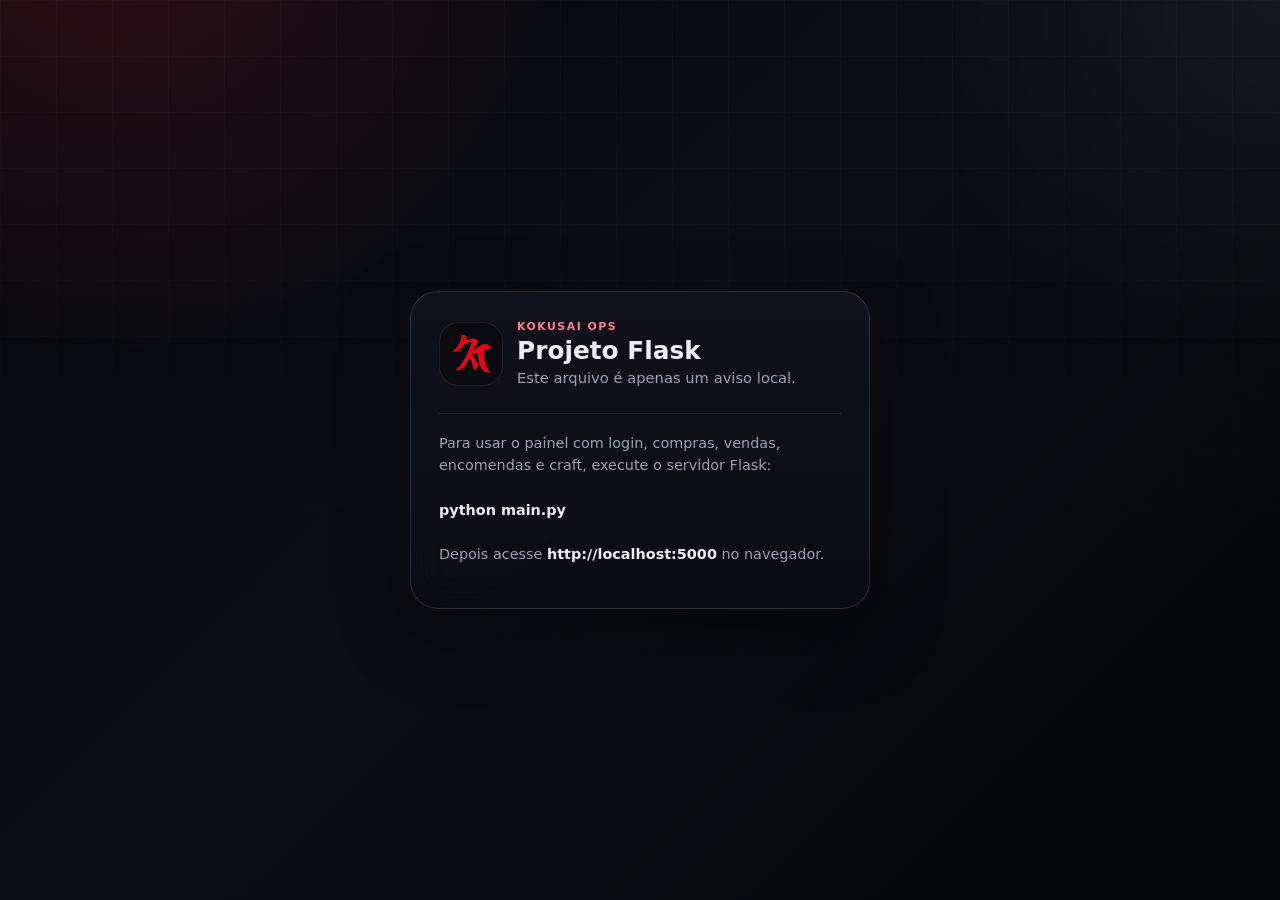
==== commit 63e0cc7d: "mensagem do commit" ====
--- a/index.html
+++ b/index.html
@@ -13,7 +13,7 @@
         <div class="login-brand">
           <img src="static/images/kokusai-logo.webp" alt="Logo Kokusai" class="login-logo" />
           <div>
-            <p class="brand-kicker">Kokusai</p>
+            <p class="brand-kicker">Kokusai Ops</p>
             <h1>Projeto Flask</h1>
             <span>Este arquivo é apenas um aviso local.</span>
           </div>
--- a/static/css/style.css
+++ b/static/css/style.css
@@ -180,8 +180,8 @@
   position:relative;
   overflow:hidden;
   display:grid;
-  grid-template-columns:minmax(0,1fr) 330px;
-  gap:22px;
+  grid-template-columns:1fr;
+  gap:18px;
   padding:28px;
 }
 .hero-card::after{
@@ -193,26 +193,9 @@
   border-radius:999px;
   background:radial-gradient(circle,rgba(229,49,72,.18),transparent 66%);
 }
-.hero-content,.hero-summary{position:relative;z-index:1}
+.hero-content{position:relative;z-index:1}
 .hero-card h3{margin:10px 0 12px;font-size:2rem;letter-spacing:-.045em;line-height:1.08;max-width:760px}
 .hero-copy{margin:0;line-height:1.7;max-width:760px}
-.hero-summary{
-  display:grid;
-  gap:12px;
-  align-self:stretch;
-}
-.hero-summary div{
-  display:flex;
-  justify-content:space-between;
-  align-items:center;
-  gap:16px;
-  padding:15px 16px;
-  border-radius:16px;
-  border:1px solid var(--line);
-  background:rgba(0,0,0,.18);
-}
-.hero-summary strong{font-size:1.05rem}
-.hero-summary span{color:var(--muted);font-size:.88rem;text-align:right}
 .stats-grid{display:grid;grid-template-columns:repeat(3,minmax(0,1fr));gap:16px}
 .stat-card{padding:20px;min-height:134px}
 .stat-card p{margin:0;font-weight:700}
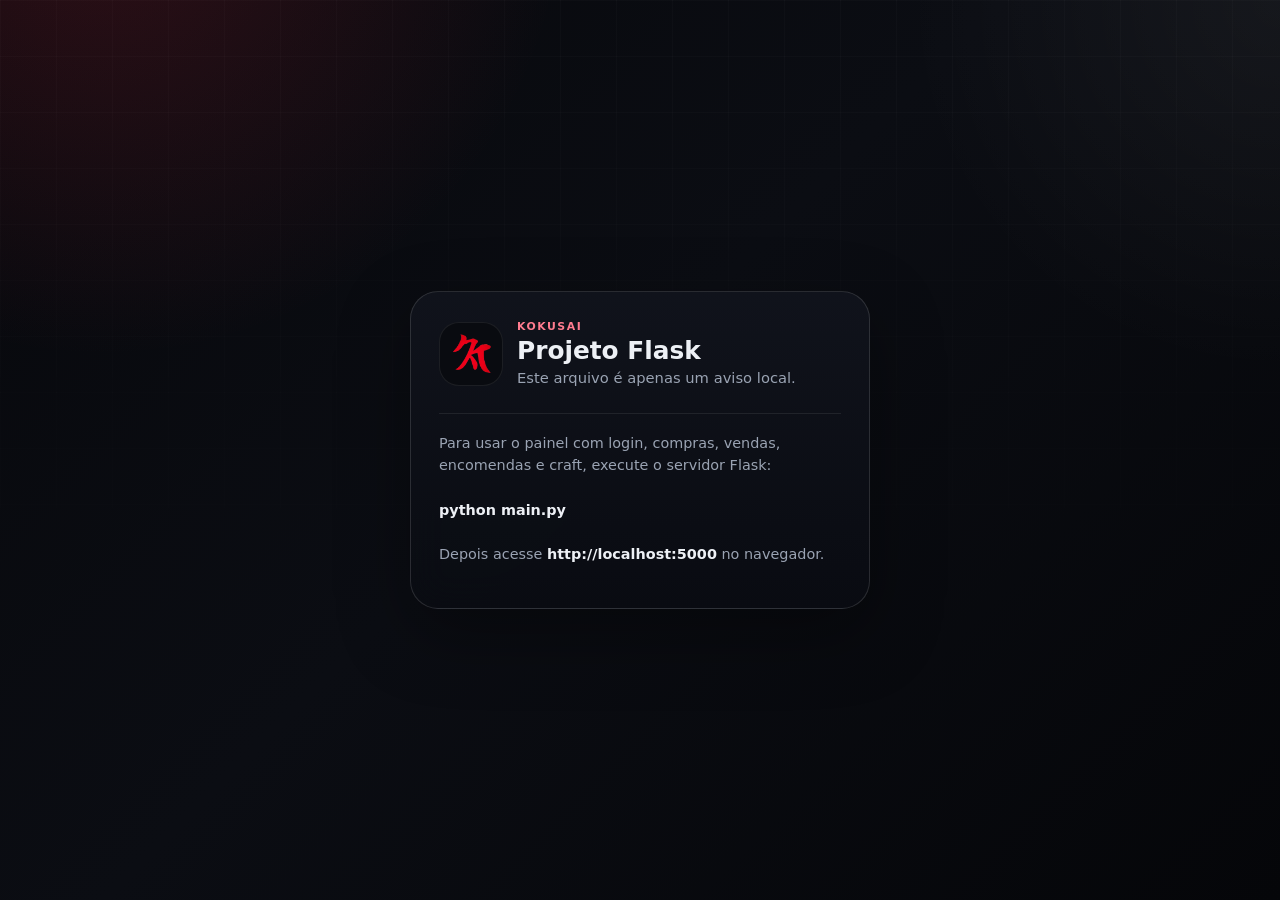
==== commit 603ac87b: "mensagem do commit" ====
--- a/index.html
+++ b/index.html
@@ -3,7 +3,7 @@
 <head>
   <meta charset="UTF-8" />
   <meta name="viewport" content="width=device-width, initial-scale=1.0" />
-  <title>Kokusai Ops</title>
+  <title>Kokusai</title>
   <link rel="stylesheet" href="static/css/style.css" />
 </head>
 <body>
@@ -13,7 +13,7 @@
         <div class="login-brand">
           <img src="static/images/kokusai-logo.webp" alt="Logo Kokusai" class="login-logo" />
           <div>
-            <p class="brand-kicker">Kokusai Ops</p>
+            <p class="brand-kicker">Kokusai</p>
             <h1>Projeto Flask</h1>
             <span>Este arquivo é apenas um aviso local.</span>
           </div>
--- a/static/css/style.css
+++ b/static/css/style.css
@@ -657,3 +657,9 @@
   .meta-kpi-grid{grid-template-columns:1fr}
   .payment-toggle-group{display:flex;flex-wrap:wrap}
 }
+.delivered-at-cell{
+  min-width:140px;
+  color:var(--muted-strong);
+  font-weight:700;
+}
+.delivery-toggle{white-space:nowrap}
